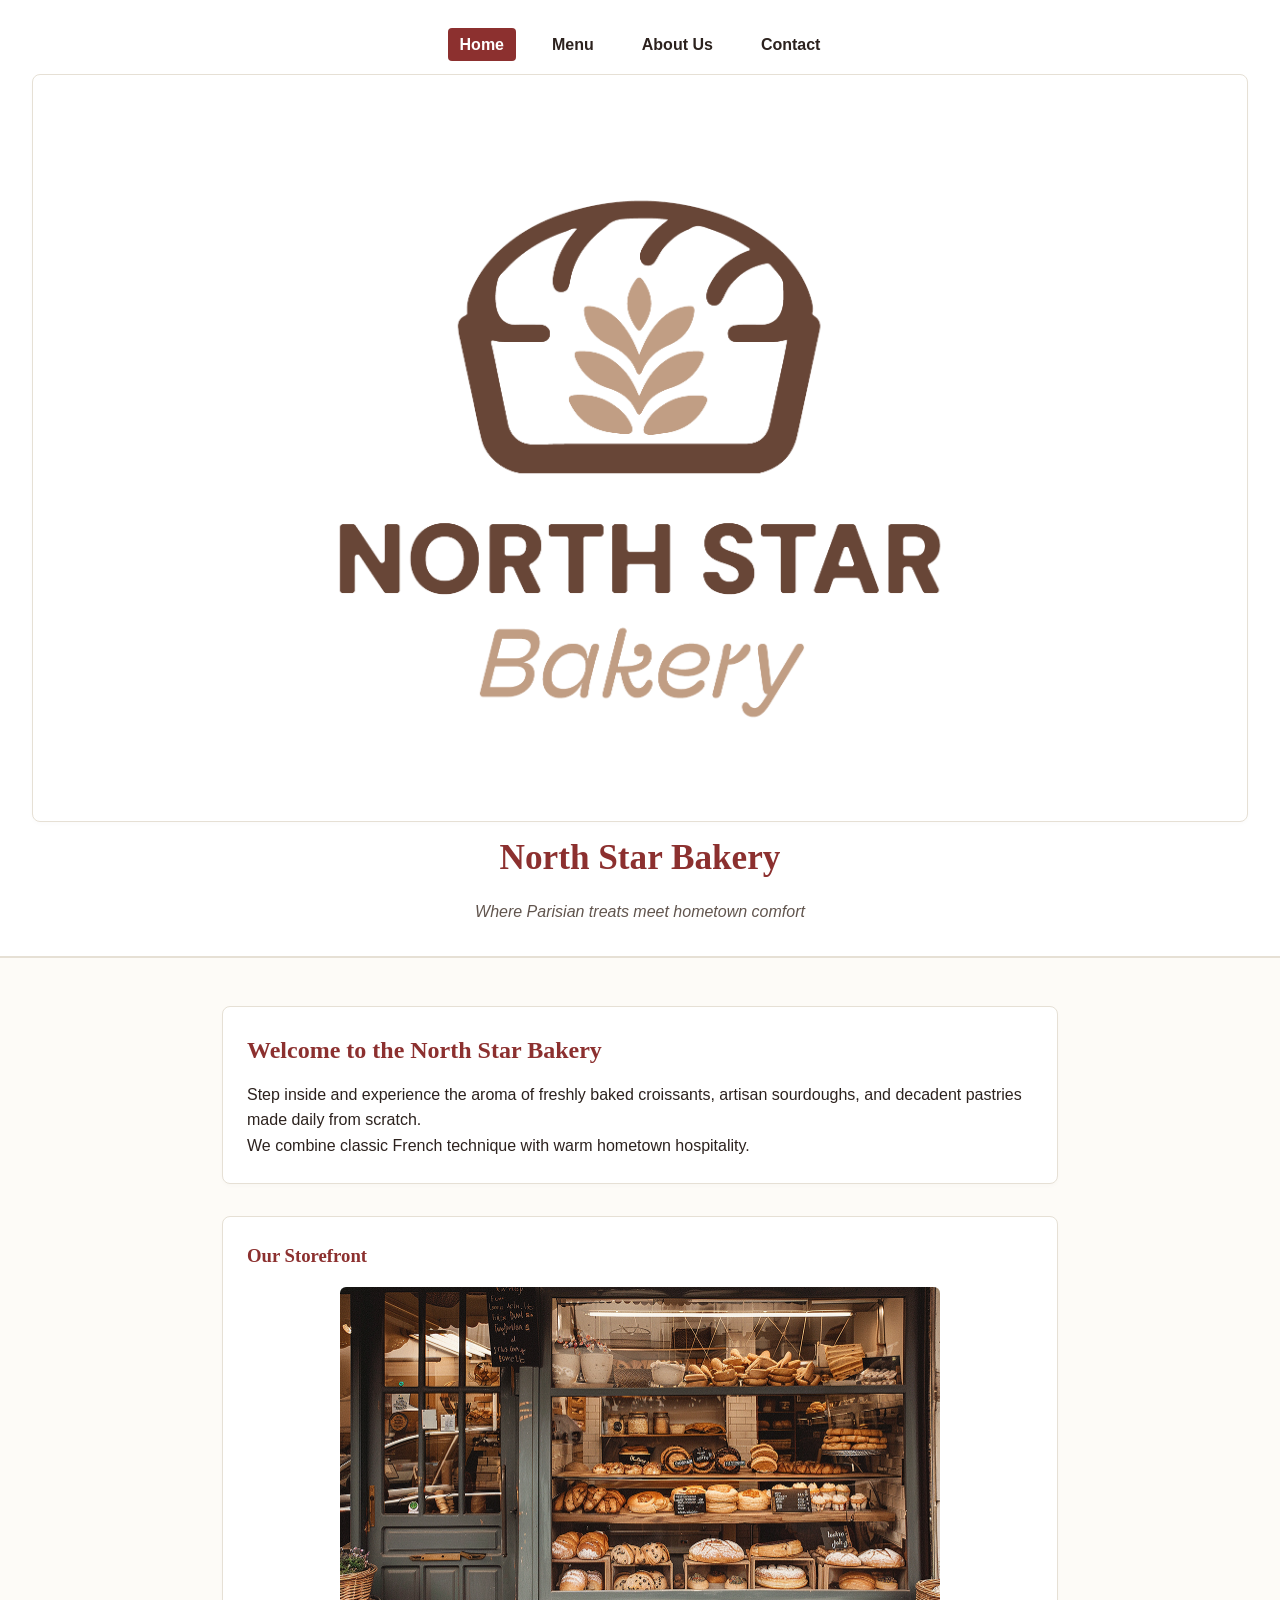
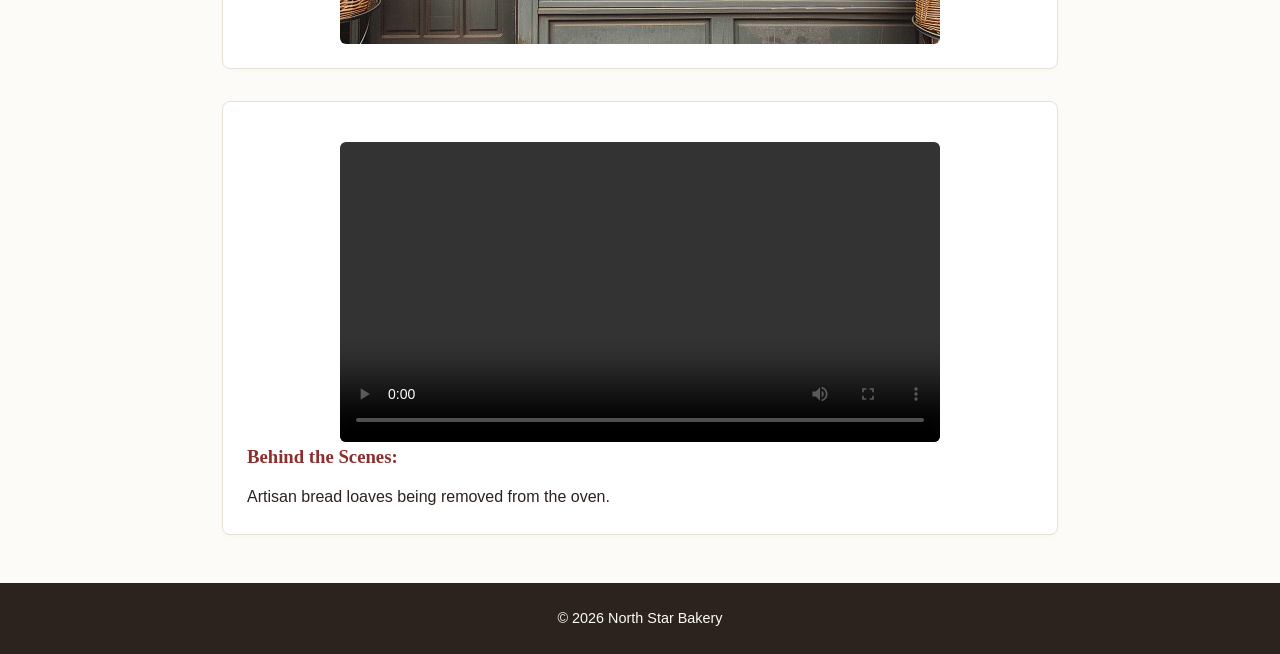
==== index.html @ 97455379 "Pending changes exported from your codespace" ====
<!DOCTYPE html>
<html lang="en">
<head>
    <meta charset="UTF-8">
    <title>North Star Bakery: Home</title>
    <link rel="stylesheet" href="styles.css">
</head>

<body>
    <a href="#main-content">Skip to main content</a>
    <header>
        <nav aria-label="Primary">
            <ul>
                <li><a href="index.html" aria-current="page">Home</a></li>
                <li><a href="menu.html">Menu</a></li>
                <li><a href="about.html">About Us</a></li>
                <li><a href="contact.html">Contact</a></li>
            </ul>
        </nav>
        <section>
            <picture>
            <img src="images/bakery-logo_c.png" alt="Bakery Logo" width="800" height="700">
            </picture>
        </section>
        <h1>North Star Bakery</h1>
        <p>Where Parisian treats meet hometown comfort</p>

    </header>
    <main id="main-content">
        <section>
            <h2>Welcome to the North Star Bakery</h2>
            <p>Step inside and experience the aroma of freshly baked croissants,
            artisan sourdoughs, and decadent pastries made daily from scratch.</p>
            <p>We combine classic French technique with warm hometown hospitality.</p>
        </section>

        <!-- responsive image -->
        <section>
            <h3>Our Storefront</h3>
            <picture>
                <source media="(min-width: 800px)" srcset="images/bakery-storefront_c.png">
                <img src="images/bakery-storefront_c.png" alt="Photo of bakery storefront" width="600" height="400">
            </picture>
        </section>
        <!-- figure with caption -->
        <section>
            <video controls width="600" height="450">
                <source src="images/bakery-behind-scenes_c.mp4" type="video/mp4">
                Your browser does not support the video tag. <a href="images/bakery-behind-scenes_c.mp4">
                Download the video</a> instead.
            </video>
            <h3>Behind the Scenes:</h3>
            <p>Artisan bread loaves being removed from the oven.</p>
        </section>


    </main>

    <footer>
        <p>&copy; 2026 North Star Bakery</p>
    </footer>
</body>
</html>
---- styles.css ----
/* ==========================================
   1. Design System Variables & Base Styles
   ========================================== */
:root {
    --color-bg: #FDFBF7;          /* Warm cream background */
    --color-card-bg: #FFFFFF;     /* White container background */
    --color-text: #2C221E;        /* Dark espresso for high readability */
    --color-primary: #8C302F;     /* Warm brick red / terracotta */
    --color-accent: #D9A948;      /* Golden crust accent */
    --color-border: #E6E0D5;      /* Subtle border line color */
    
    --font-heading: 'Georgia', serif;
    --font-body: sans-serif;
}

* {
    box-sizing: border-box;
    margin: 0;
    padding: 0;
}

body {
    background-color: var(--color-bg);
    color: var(--color-text);
    font-family: var(--font-body);
    line-height: 1.6;
    display: flex;
    flex-direction: column;
    min-height: 100vh;
}

/* Skip link for accessibility */
a[href="#main-content"] {
    position: absolute;
    left: -9999px;
    top: auto;
    width: 1px;
    height: 1px;
    overflow: hidden;
}

a[href="#main-content"]:focus {
    position: static;
    width: auto;
    height: auto;
    padding: 10px;
    background: var(--color-primary);
    color: #FFF;
    z-index: 1000;
}

/* ==========================================
   2. Header & Navigation Layout (Flexbox)
   ========================================== */
header {
    background-color: var(--color-card-bg);
    border-bottom: 2px solid var(--color-border);
    padding: 1.5rem 1rem;
    text-align: center;
}

nav[aria-label="Primary"] ul {
    list-style: none;
    display: flex;
    justify-content: center;
    flex-wrap: wrap;
    gap: 1.5rem;
    margin-bottom: 1rem;
}

nav[aria-label="Primary"] a {
    text-decoration: none;
    color: var(--color-text);
    font-weight: bold;
    padding: 0.5rem 0.75rem;
    border-radius: 4px;
    transition: background 0.2s;
}

nav[aria-label="Primary"] a:hover,
nav[aria-label="Primary"] a[aria-current="page"] {
    background-color: var(--color-primary);
    color: #FFFFFF;
}

h1, h2, h3 {
    font-family: var(--font-heading);
    color: var(--color-primary);
    margin-bottom: 0.75rem;
}

header h1 {
    font-size: 2.2rem;
    margin-top: 0.5rem;
}

header p {
    font-style: italic;
    color: #61554E;
}

/* ==========================================
   3. Main Content & Layout Containers (Mobile-First Flexbox)
   ========================================== */
main {
    flex: 1;
    max-width: 900px;
    width: 100%;
    margin: 0 auto;
    padding: 2rem 1rem;
    display: flex;
    flex-direction: column;
    gap: 2rem;
}

section {
    background-color: var(--color-card-bg);
    padding: 1.5rem;
    border-radius: 8px;
    border: 1px solid var(--color-border);
    box-shadow: 0 2px 4px rgba(0,0,0,0.02);
}

img, video, audio {
    max-width: 100%;
    height: auto;
    border-radius: 6px;
    display: block;
    margin: 1rem auto 0 auto;
}

/* Form Styles for Contact Page */
form fieldset {
    border: 2px solid var(--color-border);
    padding: 1.5rem;
    border-radius: 6px;
}

form legend {
    font-family: var(--font-heading);
    font-weight: bold;
    color: var(--color-primary);
    padding: 0 0.5rem;
}

form div {
    margin-bottom: 1.25rem;
    display: flex;
    flex-direction: column;
    gap: 0.35rem;
}

form label {
    font-weight: bold;
    font-size: 0.95rem;
}

form input, 
form select, 
form textarea {
    padding: 0.75rem;
    border: 1px solid var(--color-border);
    border-radius: 4px;
    font-family: var(--font-body);
    font-size: 1rem;
    background-color: var(--color-bg);
}

form input:focus, 
form select:focus, 
form textarea:focus {
    outline: none;
    border-color: var(--color-primary);
    box-shadow: 0 0 0 2px rgba(140, 48, 47, 0.15);
}

button[type="submit"] {
    background-color: var(--color-primary);
    color: white;
    border: none;
    padding: 0.75rem 1.5rem;
    font-size: 1rem;
    font-weight: bold;
    border-radius: 4px;
    cursor: pointer;
    transition: background 0.2s;
}

button[type="submit"]:hover {
    background-color: #6e2524;
}

/* ==========================================
   4. Footer
   ========================================== */
footer {
    background-color: #2C221E;
    color: #FDFBF7;
    text-align: center;
    padding: 1.5rem;
    margin-top: auto;
}

footer p {
    font-size: 0.9rem;
}

/* ==========================================
   5. Media Query for Desktop Screens (min-width: 800px)
   ========================================== */
@media (min-width: 800px) {
    header {
        padding: 2rem 2rem;
    }

    main {
        padding: 3rem 2rem;
    }

    /* Example of layout adaptation for forms or side-by-side elements */
    form div {
        flex-direction: row;
        align-items: center;
    }

    form label {
        width: 180px;
        flex-shrink: 0;
    }

    form input, 
    form select, 
    form textarea {
        flex-grow: 1;
    }

    button[type="submit"] {
        margin-left: 180px;
    }
}
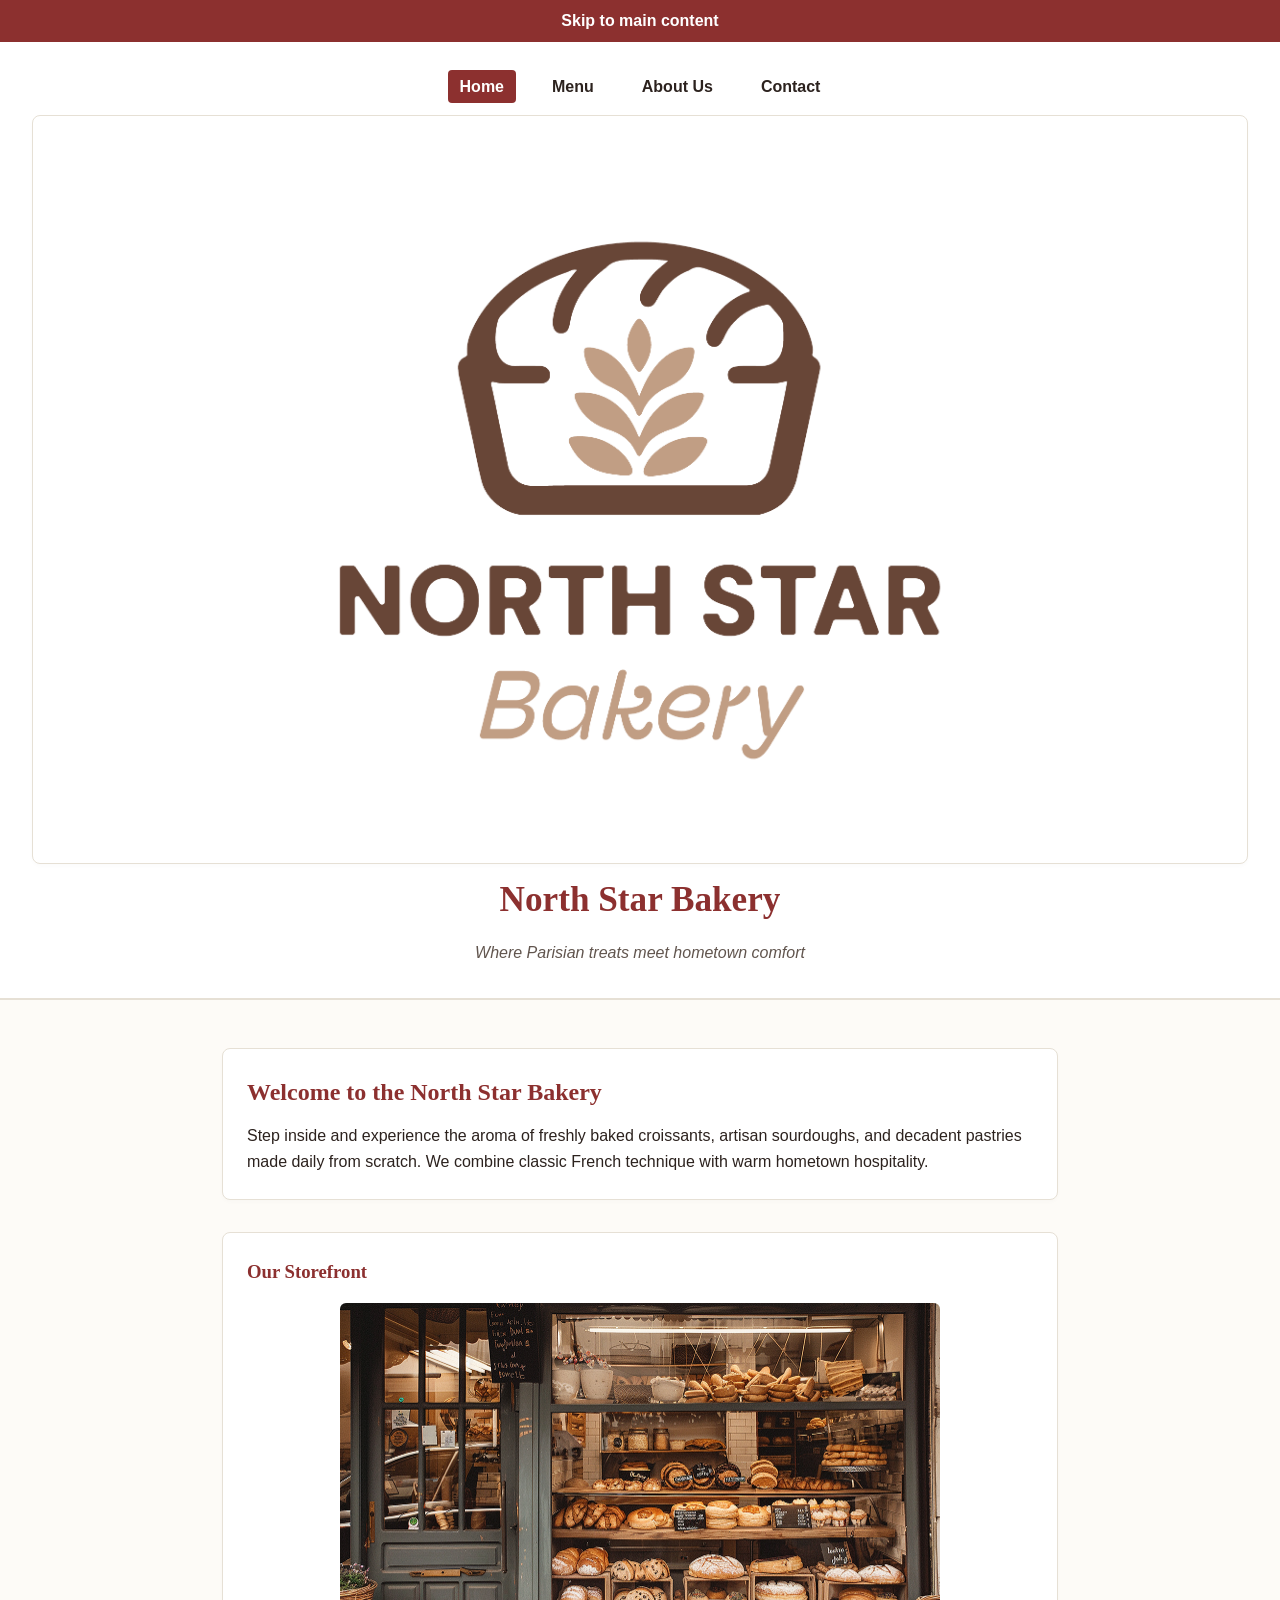
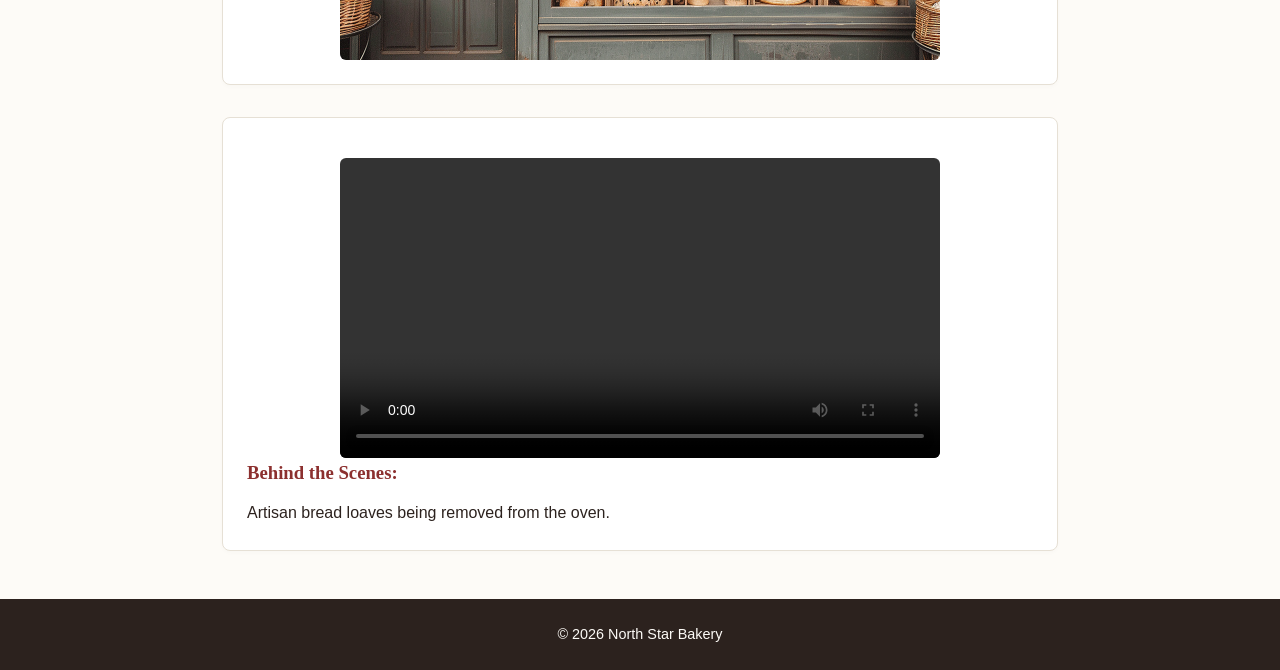
==== commit e412239c: "Add favorite buttons and script updates for menu" ====
--- a/index.html
+++ b/index.html
@@ -29,9 +29,8 @@
     <main id="main-content">
         <section>
             <h2>Welcome to the North Star Bakery</h2>
-            <p>Step inside and experience the aroma of freshly baked croissants,
-            artisan sourdoughs, and decadent pastries made daily from scratch.</p>
-            <p>We combine classic French technique with warm hometown hospitality.</p>
+            <p>Step inside and experience the aroma of freshly baked croissants, artisan sourdoughs, and decadent pastries made daily from scratch.
+                We combine classic French technique with warm hometown hospitality.</p>
         </section>
 
         <!-- responsive image -->
@@ -59,5 +58,7 @@
     <footer>
         <p>&copy; 2026 North Star Bakery</p>
     </footer>
+
+    <script src="script.js"></script>
 </body>
 </html>
--- a/styles.css
+++ b/styles.css
@@ -29,24 +29,19 @@
     min-height: 100vh;
 }
 
-/* Skip link for accessibility */
+/* link for accessibility */
 a[href="#main-content"] {
-    position: absolute;
-    left: -9999px;
-    top: auto;
-    width: 1px;
-    height: 1px;
-    overflow: hidden;
-}
-
-a[href="#main-content"]:focus {
-    position: static;
-    width: auto;
-    height: auto;
-    padding: 10px;
-    background: var(--color-primary);
-    color: #FFF;
-    z-index: 1000;
+    display: block;
+    background-color: var(--color-primary);
+    color: #FFFFFF;
+    text-align: center;
+    padding: 0.5rem;
+    font-weight: bold;
+    text-decoration: none;
+}
+
+a[href="#main-content"]:hover {
+    background-color: #6e2524;
 }
 
 /* ==========================================
